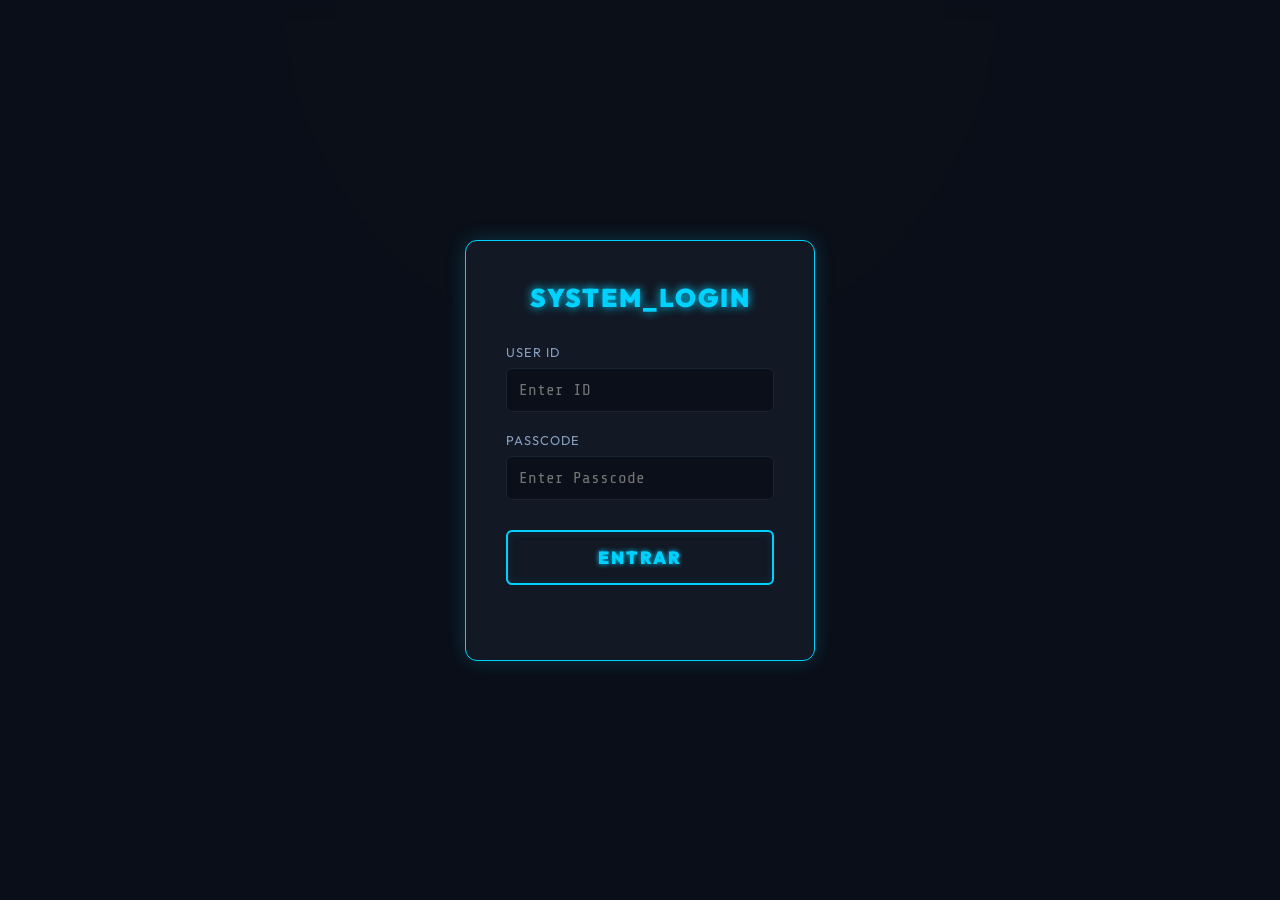
==== portfolio/roletasBET/index.html @ 056aba3e "att atualização 11/6" ====
<!DOCTYPE html>
<html lang="pt-BR">
<head>
    <meta charset="UTF-8">
    <meta name="viewport" content="width=device-width, initial-scale=1.0">
    <title>Cyber Neon Slots</title>
    <link rel="preconnect" href="https://fonts.googleapis.com">
    <link rel="preconnect" href="https://fonts.gstatic.com" crossorigin>
    <link href="https://fonts.googleapis.com/css2?family=Outfit:wght@400;700;900&family=Share+Tech+Mono&display=swap" rel="stylesheet">
    <link rel="stylesheet" href="css/style.css">
</head>
<body>

    <!-- LOGIN MODAL -->
    <div id="login-modal">
        <div class="login-box">
            <h2>SYSTEM_LOGIN</h2>
            <div class="input-group">
                <label>User ID</label>
                <input type="text" id="username" autocomplete="off" placeholder="Enter ID">
            </div>
            <div class="input-group">
                <label>Passcode</label>
                <input type="password" id="password" placeholder="Enter Passcode">
            </div>
            <button id="login-btn">ENTRAR</button>
            <div class="error-msg" id="login-error"></div>
        </div>
    </div>

    <!-- RTP FLOATING BTN -->
    <button id="rtp-btn" class="rtp-float-btn">📊 SHOW RTP</button>

    <!-- MAIN WRAPPER -->
    <div id="main-wrapper">
        
        <!-- GAME 1: MULTI-LINE -->
        <div class="game-container" id="game1">
            <div class="game-title">MULTI-LINE SYSTEM</div>
            <div class="game-grid">
            <!-- PAYTABLE -->
            <div class="paytable">
                <h3>PAYTABLE</h3>
                <div class="pt-item"><span class="pt-emojis"><img src="img/diamante_roleta1.webp" alt="💎" class="pt-icon"> <img src="img/diamante_roleta1.webp" alt="💎" class="pt-icon"> <img src="img/diamante_roleta1.webp" alt="💎" class="pt-icon"> </span><span class="pt-prize" id="prize-20">200,000</span></div>
                <div class="pt-item"><span class="pt-emojis"><img src="img/lobo_roleta1.webp" alt="🐺" class="pt-icon"> <img src="img/lobo_roleta1.webp" alt="🐺" class="pt-icon"> <img src="img/lobo_roleta1.webp" alt="🐺" class="pt-icon"> </span><span class="pt-prize" id="prize-10">100,000</span></div>
                <div class="pt-item"><span class="pt-emojis"><img src="img/trevo_roleta1.webp" alt="🍀" class="pt-icon"> <img src="img/trevo_roleta1.webp" alt="🍀" class="pt-icon"> <img src="img/trevo_roleta1.webp" alt="🍀" class="pt-icon"> </span><span class="pt-prize" id="prize-4">40,000</span></div>
                <div class="pt-item"><span class="pt-emojis"><img src="img/saco_dinheiro_roleta1.webp" alt="💰" class="pt-icon"> <img src="img/saco_dinheiro_roleta1.webp" alt="💰" class="pt-icon"> <img src="img/saco_dinheiro_roleta1.webp" alt="💰" class="pt-icon"> </span><span class="pt-prize" id="prize-3">30,000</span></div>
                <div class="pt-item"><span class="pt-emojis"><img src="img/gato_roleta1.webp" alt="🐱" class="pt-icon"> <img src="img/gato_roleta1.webp" alt="🐱" class="pt-icon"> <img src="img/gato_roleta1.webp" alt="🐱" class="pt-icon"> </span><span class="pt-prize" id="prize-1.5">15,000</span></div>
                <div class="pt-item"><span class="pt-emojis"><img src="img/carne_roleta1.webp" alt="🥩" class="pt-icon"> <img src="img/carne_roleta1.webp" alt="🥩" class="pt-icon"> <img src="img/carne_roleta1.webp" alt="🥩" class="pt-icon"> </span><span class="pt-prize" id="prize-1">10,000</span></div>
                <div class="pt-fullhouse">⚡ FULL HOUSE: +25% BÔNUS (MÁX 500X) ⚡</div>
            </div>

            <!-- SLOT AREA -->
            <div class="slot-area">
                <div class="slot-machine">
                    <div class="slot-grid">
                        <div class="slot-cell" id="cell-0"><img src="img/diamante_roleta1.webp" alt="💎" class="slot-icon"></div>
                        <div class="slot-cell" id="cell-1"><img src="img/lobo_roleta1.webp" alt="🐺" class="slot-icon"></div>
                        <div class="slot-cell" id="cell-2"><img src="img/trevo_roleta1.webp" alt="🍀" class="slot-icon"></div>
                        <div class="slot-cell" id="cell-3"><img src="img/saco_dinheiro_roleta1.webp" alt="💰" class="slot-icon"></div>
                        <div class="slot-cell" id="cell-4"><img src="img/gato_roleta1.webp" alt="🐱" class="slot-icon"></div>
                        <div class="slot-cell" id="cell-5"><img src="img/carne_roleta1.webp" alt="🥩" class="slot-icon"></div>
                        <div class="slot-cell" id="cell-6"><img src="img/trevo_roleta1.webp" alt="🍀" class="slot-icon"></div>
                        <div class="slot-cell" id="cell-7"><img src="img/diamante_roleta1.webp" alt="💎" class="slot-icon"></div>
                        <div class="slot-cell" id="cell-8"><img src="img/gato_roleta1.webp" alt="🐱" class="slot-icon"></div>
                    </div>
                </div>

                <div class="stats-panel">
                    <div class="stat-box">
                        <div class="stat-label">CREDITS BALANCE</div>
                        <div class="stat-value balance-display">0</div>
                    </div>
                    <div class="stat-box">
                        <div class="stat-label">CURRENT BET</div>
                        <input type="number" id="bet-input" class="stat-value bet-input" value="10000" min="1">
                    </div>
                </div>

                <div class="controls">
                    <button id="spin-btn">⚡ SPIN <span class="sound-icon">🔊</span></button>
                </div>

                <div class="win-overlay" id="win-overlay"></div>
            </div>
            </div><!-- /game-grid -->
        </div>

        <!-- GAME 2: SINGLE PAYLINE -->
        <div class="game-container" id="game2">
            <div class="game-title">CLASSIC SINGLE-LINE</div>
            <div class="game-grid">
            <!-- PAYTABLE 2 -->
            <div class="paytable">
                <h3>SINGLE LINE</h3>
                <div class="pt-item"><span class="pt-emojis"><img src="img/diamante_roleta2.webp" alt="💎" class="pt-icon"> <img src="img/diamante_roleta2.webp" alt="💎" class="pt-icon"> <img src="img/diamante_roleta2.webp" alt="💎" class="pt-icon"> </span><span class="pt-prize" id="g2-prize-500">5,000,000</span></div>
                <div class="pt-item"><span class="pt-emojis"><img src="img/sete_roleta2.webp" alt="7️⃣" class="pt-icon"> <img src="img/sete_roleta2.webp" alt="7️⃣" class="pt-icon"> <img src="img/sete_roleta2.webp" alt="7️⃣" class="pt-icon"> </span><span class="pt-prize" id="g2-prize-200">2,000,000</span></div>
                <div class="pt-item"><span class="pt-emojis"><img src="img/melancia_roleta2.webp" alt="🍉" class="pt-icon"> <img src="img/melancia_roleta2.webp" alt="🍉" class="pt-icon"> <img src="img/melancia_roleta2.webp" alt="🍉" class="pt-icon"> </span><span class="pt-prize" id="g2-prize-80">800,000</span></div>
                <div class="pt-item"><span class="pt-emojis"><img src="img/bar_roleta2.webp" alt="🎰" class="pt-icon"> <img src="img/bar_roleta2.webp" alt="🎰" class="pt-icon"> <img src="img/bar_roleta2.webp" alt="🎰" class="pt-icon"> </span><span class="pt-prize" id="g2-prize-30">300,000</span></div>
                <div class="pt-item"><span class="pt-emojis"><img src="img/limao_roleta2.webp" alt="🍋" class="pt-icon"> <img src="img/limao_roleta2.webp" alt="🍋" class="pt-icon"> <img src="img/limao_roleta2.webp" alt="🍋" class="pt-icon"> </span><span class="pt-prize" id="g2-prize-10">100,000</span></div>
                <div class="pt-item"><span class="pt-emojis"><img src="img/cereja_roleta2.webp" alt="🍒" class="pt-icon"> <img src="img/cereja_roleta2.webp" alt="🍒" class="pt-icon"> <img src="img/cereja_roleta2.webp" alt="🍒" class="pt-icon"> </span><span class="pt-prize" id="g2-prize-6.5">65,000</span></div>
                <div class="pt-fullhouse" style="background: rgba(0, 210, 255, 0.1); border-color: rgba(0, 210, 255, 0.3); color: var(--cyan);">
                    ⚡ WIN ONLY ON CENTER LINE ⚡
                </div>
            </div>

            <!-- SLOT AREA 2 -->
            <div class="slot-area">
                <div class="slot-machine">
                    <div class="payline-indicator"></div>
                    <div class="slot-grid">
                        <div class="slot-cell g2-cell" id="g2-cell-0"><img src="img/cereja_roleta2.webp" alt="🍒" class="slot-icon"></div>
                        <div class="slot-cell g2-cell" id="g2-cell-1"><img src="img/melancia_roleta2.webp" alt="🍉" class="slot-icon"></div>
                        <div class="slot-cell g2-cell" id="g2-cell-2"><img src="img/sete_roleta2.webp" alt="7️⃣" class="slot-icon"></div>
                        <div class="slot-cell g2-cell" id="g2-cell-3"><img src="img/diamante_roleta2.webp" alt="💎" class="slot-icon"></div>
                        <div class="slot-cell g2-cell" id="g2-cell-4"><img src="img/cereja_roleta2.webp" alt="🍒" class="slot-icon"></div>
                        <div class="slot-cell g2-cell" id="g2-cell-5"><img src="img/bar_roleta2.webp" alt="🎰" class="slot-icon"></div>
                        <div class="slot-cell g2-cell" id="g2-cell-6"><img src="img/limao_roleta2.webp" alt="🍋" class="slot-icon"></div>
                        <div class="slot-cell g2-cell" id="g2-cell-7"><img src="img/sete_roleta2.webp" alt="7️⃣" class="slot-icon"></div>
                        <div class="slot-cell g2-cell" id="g2-cell-8"><img src="img/diamante_roleta2.webp" alt="💎" class="slot-icon"></div>
                    </div>
                </div>

                <div class="stats-panel">
                    <div class="stat-box">
                        <div class="stat-label">CREDITS BALANCE</div>
                        <div class="stat-value balance-display">0</div>
                    </div>
                    <div class="stat-box">
                        <div class="stat-label">CURRENT BET</div>
                        <input type="number" id="g2-bet-input" class="stat-value bet-input" value="10000" min="1">
                    </div>
                </div>

                <div class="controls">
                    <button id="g2-spin-btn">⚡ SPIN <span class="sound-icon">🔊</span></button>
                </div>

                <div class="win-overlay" id="g2-win-overlay"></div>
            </div>
            </div><!-- /game-grid -->
        </div>

    </div>

    <!-- RTP SESSION MODAL -->
    <div id="rtp-modal">
        <div class="rtp-modal-box">
            <h2>📊 RTP DA SESSÃO</h2>
            <div class="rtp-stats-grid">
                <div class="rtp-stat-item">
                    <div class="rtp-stat-label">TOTAL APOSTADO</div>
                    <div class="rtp-stat-value" id="rtp-total-bet">0</div>
                </div>
                <div class="rtp-stat-item">
                    <div class="rtp-stat-label">TOTAL GANHO</div>
                    <div class="rtp-stat-value" id="rtp-total-win">0</div>
                </div>
                <div class="rtp-stat-item">
                    <div class="rtp-stat-label">RODADAS</div>
                    <div class="rtp-stat-value" id="rtp-spins">0</div>
                </div>
                <div class="rtp-stat-item">
                    <div class="rtp-stat-label">SALDO ATUAL</div>
                    <div class="rtp-stat-value" id="rtp-balance">0</div>
                </div>
            </div>
            <div class="rtp-gauge-wrap">
                <div class="rtp-gauge-label">RTP REAL DA SESSÃO</div>
                <div class="rtp-gauge-bar">
                    <div class="rtp-gauge-fill" id="rtp-gauge-fill" style="width:0%"></div>
                </div>
                <div class="rtp-gauge-value" id="rtp-gauge-value">0.00%</div>
            </div>
            <div class="rtp-info">
                <span class="rtp-info-line">🎯 RTP Teórico: <strong>~94,35%</strong> (Game 1) / <strong>~93,49%</strong> (Game 2)</span>
                <span class="rtp-info-line">🏠 House Edge: <strong>~5,65%</strong> (Game 1) / <strong>~6,51%</strong> (Game 2)</span>
                <span class="rtp-info-line">📐 Quanto mais rodadas, mais o RTP real se aproxima do teórico</span>
            </div>
            <button id="rtp-close-btn" class="rtp-close-btn">FECHAR</button>
        </div>
    </div>

    <!-- GAME LOGIC -->
    <script src="script/main.js"></script>
</body>
</html>
---- portfolio/roletasBET/css/style.css ----
:root {
    --bg-color: #0b0f19;
    --panel-bg: #121824;
    --cyan: #00d2ff;
    --gold: #ffcc00;
    --slot-bg: #000000;
    --danger: #ff003c;
    --font-ui: 'Outfit', sans-serif;
    --font-mono: 'Share Tech Mono', monospace;
}

* { box-sizing: border-box; margin: 0; padding: 0; }

body {
    background-color: var(--bg-color);
    color: #fff;
    font-family: var(--font-ui);
    min-height: 100vh;
    display: flex;
    flex-direction: column;
    align-items: center;
    padding: 20px 10px;
    overflow-x: hidden;
    background-image: 
        radial-gradient(circle at 50% 0%, rgba(0, 210, 255, 0.05) 0%, transparent 50%),
        linear-gradient(rgba(11, 15, 25, 0.9), rgba(11, 15, 25, 0.9)),
        repeating-linear-gradient(0deg, transparent, transparent 2px, rgba(0,0,0,0.2) 2px, rgba(0,0,0,0.2) 4px);
}

/* ═══════════════ LOGIN MODAL ═══════════════ */
#login-modal {
    position: fixed; top: 0; left: 0; width: 100%; height: 100%;
    background: rgba(11, 15, 25, 0.95);
    display: flex; justify-content: center; align-items: center;
    z-index: 1000;
    backdrop-filter: blur(10px);
    transition: opacity 0.5s ease, visibility 0.5s ease;
}

.login-box {
    background: var(--panel-bg);
    padding: 30px 24px;
    border-radius: 12px;
    border: 1px solid var(--cyan);
    box-shadow: 0 0 20px rgba(0, 210, 255, 0.2);
    text-align: center;
    width: min(90vw, 350px);
    animation: springIn 0.6s cubic-bezier(0.175, 0.885, 0.32, 1.275);
}

.login-box h2 {
    color: var(--cyan);
    text-shadow: 0 0 10px var(--cyan);
    margin-bottom: 30px;
    font-weight: 900;
    letter-spacing: 2px;
    font-size: clamp(1.2rem, 4vw, 1.6rem);
}

.input-group { margin-bottom: 20px; text-align: left; }

.input-group label {
    display: block; margin-bottom: 8px;
    font-size: 0.8rem; color: #88a0c0;
    text-transform: uppercase; letter-spacing: 1px;
}

.input-group input {
    width: 100%; padding: 12px;
    background: var(--bg-color);
    border: 1px solid #1a2333; color: #fff;
    border-radius: 6px; font-family: var(--font-mono);
    font-size: 1rem; transition: all 0.3s; outline: none;
}

.input-group input:focus {
    border-color: var(--cyan);
    box-shadow: 0 0 10px rgba(0, 210, 255, 0.3);
}

#login-btn {
    width: 100%; padding: 14px;
    background: transparent;
    border: 2px solid var(--cyan); color: var(--cyan);
    font-family: var(--font-ui); font-weight: 900;
    font-size: 1.1rem; letter-spacing: 2px;
    border-radius: 6px; cursor: pointer;
    transition: all 0.2s; margin-top: 10px;
    text-shadow: 0 0 5px var(--cyan);
    box-shadow: inset 0 0 10px rgba(0, 210, 255, 0.1);
}

#login-btn:hover {
    background: var(--cyan); color: #000;
    box-shadow: 0 0 20px var(--cyan);
}

.error-msg {
    color: var(--danger); font-size: 0.85rem;
    margin-top: 15px; min-height: 20px;
    text-shadow: 0 0 5px var(--danger);
}

/* ═══════════════ MAIN WRAPPER ═══════════════ */
#main-wrapper {
    display: flex;
    flex-direction: column;
    gap: 60px;
    opacity: 0;
    transform: scale(0.95);
    transition: all 0.6s cubic-bezier(0.175, 0.885, 0.32, 1.275);
    pointer-events: none;
    padding-top: 80px;
    width: 100%;
    max-width: 1400px;
}

#main-wrapper.active {
    opacity: 1; transform: scale(1); pointer-events: all;
}

/* ═══════════════ GAME CONTAINER ═══════════════ */
.game-container {
    display: flex;
    flex-direction: column;
    align-items: center;
    gap: 25px;
    position: relative;
    width: 100%;
}

.game-title {
    font-size: clamp(1.2rem, 4vw, 2.2rem);
    color: rgba(255, 255, 255, 0.6);
    letter-spacing: clamp(3px, 1.5vw, 6px);
    font-weight: 900;
    text-align: center;
    white-space: normal;
    margin-bottom: 5px;
}

/* ═══════════════ GAME GRID (paytable + slot-area) ═══════════════ */
.game-grid {
    display: flex;
    flex-direction: column;
    align-items: center;
    gap: 20px;
    width: 100%;
}

/* ═══════════════ PAYTABLE ═══════════════ */
.paytable {
    background: var(--panel-bg);
    border: 1px solid #1a2333;
    border-radius: 12px;
    padding: 20px;
    width: 100%;
    max-width: 360px;
    display: flex;
    flex-direction: column;
    gap: 12px;
    box-shadow: 10px 10px 30px rgba(0,0,0,0.5);
}

.paytable h3 {
    color: var(--cyan); text-align: center;
    margin-bottom: 8px; letter-spacing: 3px;
    text-shadow: 0 0 8px rgba(0, 210, 255, 0.5);
    font-size: clamp(0.9rem, 2.5vw, 1.1rem);
}

.pt-item {
    display: flex; justify-content: space-between; align-items: center;
    padding: 8px 12px;
    background: rgba(0,0,0,0.3); border-radius: 6px;
    border-left: 3px solid #1a2333;
    transition: border-color 0.3s;
}

.pt-item:hover { border-left-color: var(--gold); }

.pt-emojis { font-size: clamp(0.9rem, 2vw, 1.2rem); letter-spacing: 2px; }

.pt-prize { 
    font-family: var(--font-mono); 
    color: var(--gold);
    text-shadow: 0 0 5px rgba(255, 204, 0, 0.5);
    font-size: clamp(0.85rem, 2vw, 1rem);
}

.pt-fullhouse {
    margin-top: auto; text-align: center;
    padding: 12px;
    background: rgba(255, 204, 0, 0.1);
    border: 1px solid rgba(255, 204, 0, 0.3);
    color: var(--gold); border-radius: 6px;
    font-size: clamp(0.7rem, 1.8vw, 0.85rem);
    font-weight: bold; letter-spacing: 1px;
    animation: pulse-border 2s infinite alternate;
}

/* ═══════════════ SLOT AREA ═══════════════ */
.slot-area {
    display: flex;
    flex-direction: column;
    gap: 20px;
    width: 100%;
    max-width: 520px;
    position: relative;
}

.slot-machine {
    background: var(--slot-bg);
    border: 3px solid var(--cyan);
    border-radius: 16px;
    padding: clamp(12px, 2vw, 20px);
    box-shadow: 0 0 25px rgba(0, 210, 255, 0.3), inset 0 0 30px rgba(0, 210, 255, 0.1);
    position: relative;
}

.slot-grid {
    display: grid;
    grid-template-columns: repeat(3, 1fr);
    gap: clamp(8px, 1.5vw, 15px);
}

.slot-cell {
    background: var(--panel-bg);
    height: clamp(80px, 14vw, 110px);
    border-radius: 10px;
    display: flex; justify-content: center; align-items: center;
    font-size: 3rem;
    border: 2px solid #1a2333;
    box-shadow: inset 0 0 15px rgba(0,0,0,0.8);
    user-select: none;
    transition: transform 0.1s;
    overflow: hidden;
    position: relative;
}

.reel-strip {
    display: flex;
    flex-direction: column;
    width: 100%;
    position: absolute;
    top: 0; left: 0;
}

.reel-strip div {
    height: clamp(80px, 14vw, 110px);
    display: flex; justify-content: center; align-items: center;
    flex-shrink: 0;
}

/* --- STATS PANEL --- */
.stats-panel {
    display: flex;
    gap: 12px;
    flex-wrap: wrap;
}

.stat-box {
    background: var(--panel-bg);
    flex: 1;
    min-width: 100px;
    padding: clamp(10px, 1.5vw, 15px);
    border-radius: 10px;
    border: 1px solid #1a2333;
    text-align: center;
    box-shadow: 0 5px 15px rgba(0,0,0,0.4);
}

.stat-label {
    font-size: clamp(0.65rem, 1.5vw, 0.8rem);
    color: #88a0c0;
    letter-spacing: 2px;
    margin-bottom: 6px;
}

.stat-value {
    font-family: var(--font-mono);
    font-size: clamp(1.2rem, 3vw, 1.8rem);
    color: var(--gold);
    text-shadow: 0 0 10px var(--gold);
}

.bet-input {
    width: 100%; background: transparent; border: none;
    outline: none; text-align: center;
    border-bottom: 2px solid var(--cyan);
    padding-bottom: 5px;
    transition: all 0.3s;
    color: var(--gold);
}

.bet-input:focus {
    border-bottom-color: var(--gold);
    box-shadow: 0 5px 15px -5px rgba(255, 204, 0, 0.4);
}

.bet-input:disabled {
    opacity: 0.5; cursor: not-allowed;
}

/* --- CONTROLS --- */
.controls {
    display: flex;
    justify-content: center;
    margin-top: 5px;
}

#spin-btn, #g2-spin-btn {
    background: rgba(0, 210, 255, 0.1);
    border: 2px solid var(--cyan);
    color: var(--cyan);
    padding: clamp(12px, 2.5vw, 20px) clamp(30px, 6vw, 60px);
    font-size: clamp(1.2rem, 3vw, 2rem);
    font-weight: 900;
    font-family: var(--font-ui);
    border-radius: 12px;
    cursor: pointer;
    letter-spacing: clamp(2px, 0.6vw, 4px);
    box-shadow: 0 0 20px rgba(0, 210, 255, 0.4), inset 0 0 15px rgba(0, 210, 255, 0.2);
    text-shadow: 0 0 10px var(--cyan);
    transition: all 0.15s ease;
    display: flex;
    align-items: center;
    gap: 10px;
}

#spin-btn:hover:not(:disabled), #g2-spin-btn:hover:not(:disabled) {
    transform: translateY(-2px) scale(1.02);
    box-shadow: 0 0 30px rgba(0, 210, 255, 0.6), inset 0 0 20px rgba(0, 210, 255, 0.4);
    background: rgba(0, 210, 255, 0.2);
}

#spin-btn:active:not(:disabled), #g2-spin-btn:active:not(:disabled) {
    transform: translateY(2px) scale(0.98);
}

#spin-btn:disabled, #g2-spin-btn:disabled {
    border-color: #333; color: #555;
    box-shadow: none; text-shadow: none;
    cursor: not-allowed; background: transparent;
}

.sound-icon {
    font-size: clamp(0.9rem, 2vw, 1.2rem);
    opacity: 0.8;
    filter: hue-rotate(180deg);
}

/* --- PAYLINE INDICATOR (Classic Single-Line) --- */
.payline-indicator {
    position: absolute;
    top: 50%;
    left: -8px;
    right: -8px;
    height: clamp(3px, 0.6vw, 4px);
    background: var(--cyan);
    box-shadow: 0 0 clamp(8px, 2vw, 15px) var(--cyan), 0 0 3px #fff;
    transform: translateY(-50%);
    z-index: 10;
    pointer-events: none;
    opacity: 0.75;
    border-radius: 2px;
}

/* --- WIN OVERLAY --- */
.win-overlay {
    position: absolute;
    top: -20px;
    left: 50%;
    transform: translate(-50%, -100%) scale(0.5);
    background: rgba(0, 0, 0, 0.9);
    border: 3px solid var(--gold);
    color: var(--gold);
    padding: 12px 24px;
    border-radius: 16px;
    font-size: clamp(1rem, 3vw, 2rem);
    font-weight: 900;
    text-align: center;
    text-shadow: 0 0 20px var(--gold);
    box-shadow: 0 0 40px rgba(255, 204, 0, 0.6);
    opacity: 0;
    pointer-events: none;
    transition: all 0.4s cubic-bezier(0.175, 0.885, 0.32, 1.275);
    z-index: 50;
    white-space: nowrap;
}

.win-overlay.show {
    opacity: 1;
    transform: translate(-50%, -100%) scale(1);
}

.win-pulse {
    animation: cellWinPulse 0.8s infinite alternate;
    z-index: 10;
    position: relative;
}

.cell-blur { filter: blur(3px); opacity: 0.9; }

/* --- IMAGE ICONS --- */
.slot-icon {
    width: clamp(45px, 9vw, 70px);
    height: clamp(45px, 9vw, 70px);
    object-fit: contain;
}

.pt-icon {
    width: clamp(18px, 3vw, 24px);
    height: clamp(18px, 3vw, 24px);
    vertical-align: middle;
    margin: 0 2px;
}

/* ═══════════════ RTP FLOATING BTN ═══════════════ */
.rtp-float-btn {
    position: fixed;
    top: 12px;
    right: 12px;
    z-index: 5000;
    opacity: 0;
    visibility: hidden;
    background: rgba(10, 14, 26, 0.85);
    backdrop-filter: blur(8px);
    border: 1px solid rgba(0, 210, 255, 0.35);
    color: var(--cyan);
    font-family: var(--font-ui);
    font-size: clamp(0.65rem, 1.5vw, 0.75rem);
    font-weight: 700;
    padding: 8px 12px;
    border-radius: 10px;
    cursor: pointer;
    letter-spacing: 1.5px;
    text-shadow: 0 0 8px var(--cyan);
    box-shadow: 0 4px 20px rgba(0, 0, 0, 0.5), 0 0 15px rgba(0, 210, 255, 0.15);
    transition: all 0.25s ease;
    line-height: 1;
}

.rtp-float-btn:hover {
    background: rgba(0, 210, 255, 0.15);
    border-color: var(--cyan);
    box-shadow: 0 4px 30px rgba(0, 0, 0, 0.6), 0 0 25px rgba(0, 210, 255, 0.3);
    transform: translateY(-2px);
}

.rtp-float-btn:active { transform: translateY(0px); }
.rtp-float-btn.active { opacity: 1; visibility: visible; }

/* ═══════════════ RTP MODAL ═══════════════ */
#rtp-modal {
    position: fixed; top: 0; left: 0;
    width: 100vw; height: 100vh;
    background: rgba(0, 0, 0, 0.85);
    backdrop-filter: blur(8px);
    display: flex; align-items: center; justify-content: center;
    z-index: 9999;
    opacity: 0; visibility: hidden;
    transition: all 0.3s ease;
}

#rtp-modal.active { opacity: 1; visibility: visible; }

.rtp-modal-box {
    background: linear-gradient(135deg, #0a0e1a 0%, #141b2b 100%);
    border: 1px solid rgba(0, 210, 255, 0.3);
    border-radius: 16px;
    padding: clamp(20px, 4vw, 40px);
    max-width: 500px;
    width: min(92vw, 500px);
    box-shadow: 0 0 60px rgba(0, 210, 255, 0.15), inset 0 0 40px rgba(0, 210, 255, 0.05);
    text-align: center;
    max-height: 90vh;
    overflow-y: auto;
}

.rtp-modal-box h2 {
    font-family: var(--font-ui);
    font-size: clamp(1.2rem, 4vw, 1.6rem);
    font-weight: 900;
    color: var(--gold);
    text-shadow: 0 0 20px var(--gold);
    margin-bottom: 20px;
    letter-spacing: 3px;
}

.rtp-stats-grid {
    display: grid;
    grid-template-columns: 1fr 1fr;
    gap: 10px;
    margin-bottom: 20px;
}

.rtp-stat-item {
    background: rgba(0, 210, 255, 0.05);
    border: 1px solid rgba(0, 210, 255, 0.15);
    border-radius: 10px;
    padding: 12px 8px;
}

.rtp-stat-label {
    font-family: var(--font-ui);
    font-size: clamp(0.6rem, 1.5vw, 0.7rem);
    color: #88a0c0;
    letter-spacing: 2px;
    margin-bottom: 6px;
}

.rtp-stat-value {
    font-family: var(--font-mono);
    font-size: clamp(1.1rem, 3vw, 1.5rem);
    color: var(--cyan);
    text-shadow: 0 0 12px var(--cyan);
}

.rtp-gauge-wrap { margin-bottom: 20px; }

.rtp-gauge-label {
    font-family: var(--font-ui);
    font-size: clamp(0.75rem, 2vw, 0.85rem);
    color: var(--gold);
    letter-spacing: 2px;
    margin-bottom: 10px;
    font-weight: 700;
}

.rtp-gauge-bar {
    width: 100%; height: 20px;
    background: rgba(255, 255, 255, 0.06);
    border-radius: 12px; overflow: hidden;
    border: 1px solid rgba(0, 210, 255, 0.2);
    margin-bottom: 8px;
}

.rtp-gauge-fill {
    height: 100%;
    background: linear-gradient(90deg, #ff0040, #ff6600, #ffcc00, #00ff88);
    border-radius: 12px;
    transition: width 0.5s ease;
    min-width: 2px;
}

.rtp-gauge-value {
    font-family: var(--font-mono);
    font-size: clamp(1.4rem, 4vw, 2rem);
    color: var(--gold);
    text-shadow: 0 0 20px var(--gold);
}

.rtp-info {
    background: rgba(0, 210, 255, 0.04);
    border: 1px solid rgba(0, 210, 255, 0.1);
    border-radius: 10px;
    padding: 12px;
    margin-bottom: 16px;
    text-align: left;
}

.rtp-info-line {
    display: block;
    font-family: var(--font-ui);
    font-size: clamp(0.7rem, 1.8vw, 0.8rem);
    color: #88a0c0;
    margin-bottom: 5px;
    line-height: 1.4;
}

.rtp-info-line strong { color: var(--cyan); }

.rtp-close-btn {
    background: rgba(0, 210, 255, 0.1);
    border: 2px solid var(--cyan);
    color: var(--cyan);
    font-family: var(--font-ui);
    font-size: clamp(0.9rem, 2.5vw, 1rem);
    font-weight: 900;
    padding: 10px 30px;
    border-radius: 10px;
    cursor: pointer;
    letter-spacing: 3px;
    text-shadow: 0 0 10px var(--cyan);
    box-shadow: 0 0 20px rgba(0, 210, 255, 0.3);
    transition: all 0.2s ease;
}

.rtp-close-btn:hover {
    background: rgba(0, 210, 255, 0.2);
    box-shadow: 0 0 30px rgba(0, 210, 255, 0.5);
    transform: scale(1.02);
}

/* ═══════════════ ANIMATIONS ═══════════════ */
@keyframes springIn {
    0% { transform: scale(0.8); opacity: 0; }
    100% { transform: scale(1); opacity: 1; }
}

@keyframes pulse-border {
    0% { box-shadow: 0 0 5px rgba(255, 204, 0, 0.2); }
    100% { box-shadow: 0 0 15px rgba(255, 204, 0, 0.6); }
}

@keyframes cellWinPulse {
    0% { 
        border-color: var(--gold); 
        box-shadow: 0 0 10px rgba(255, 204, 0, 0.5), inset 0 0 10px rgba(255, 204, 0, 0.3);
        transform: scale(1);
    }
    100% { 
        border-color: #fff; 
        box-shadow: 0 0 30px rgba(255, 204, 0, 1), inset 0 0 30px rgba(255, 204, 0, 0.8);
        transform: scale(1.1);
    }
}

/* ════════════════════════════════════════════
   RESPONSIVE — TABLET (≥ 768px)
   ════════════════════════════════════════════ */
@media (min-width: 768px) {
    body { padding: 30px 20px; }

    #main-wrapper { gap: 80px; padding-top: 100px; }

    .game-grid {
        flex-direction: row;
        justify-content: center;
        align-items: flex-start;
        gap: 25px;
    }

    .paytable {
        width: 260px;
        max-width: 260px;
        flex-shrink: 0;
    }

    .slot-area {
        max-width: 450px;
        flex-shrink: 1;
    }

    .slot-cell {
        height: 100px;
    }

    .reel-strip div {
        height: 100px;
    }

    .stats-panel { gap: 15px; }

    .login-box { padding: 40px; }
    .login-box h2 { font-size: 1.6rem; }

    .rtp-float-btn {
        top: 20px;
        right: 20px;
        padding: 10px 16px;
    }
}

/* ════════════════════════════════════════════
   RESPONSIVE — DESKTOP (≥ 1024px)
   ════════════════════════════════════════════ */
@media (min-width: 1024px) {
    body { padding: 40px 30px; }

    #main-wrapper {
        flex-direction: row;
        flex-wrap: wrap;
        justify-content: center;
        align-items: flex-start;
        gap: 40px;
        padding-top: 80px;
    }

    .game-container {
        flex: 1;
        min-width: 450px;
        max-width: 650px;
        gap: 30px;
    }

    .game-title {
        font-size: 2rem;
        letter-spacing: 6px;
        margin-bottom: 0;
    }

    .game-grid {
        flex-direction: row;
        gap: 30px;
    }

    .paytable {
        width: 280px;
        max-width: 280px;
    }

    .slot-area {
        max-width: 480px;
    }

    .slot-cell {
        height: 110px;
    }

    .reel-strip div {
        height: 110px;
    }

    .slot-icon {
        width: 70px;
        height: 70px;
    }

    .stats-panel { gap: 20px; }

    #spin-btn, #g2-spin-btn {
        padding: 18px 50px;
        font-size: 1.6rem;
    }
}

/* ════════════════════════════════════════════
   RESPONSIVE — LARGE DESKTOP (≥ 1400px)
   ════════════════════════════════════════════ */
@media (min-width: 1400px) {
    #main-wrapper {
        gap: 60px;
    }

    .game-container {
        max-width: 700px;
    }

    .paytable {
        width: 300px;
        max-width: 300px;
        padding: 25px;
    }

    .slot-area {
        max-width: 520px;
    }

    .slot-cell {
        height: 120px;
    }

    .reel-strip div {
        height: 120px;
    }

    .slot-icon {
        width: 80px;
        height: 80px;
    }

    #spin-btn, #g2-spin-btn {
        padding: 20px 60px;
        font-size: 2rem;
    }
}

/* ════════════════════════════════════════════
   RESPONSIVE — SMALL MOBILE (≤ 480px)
   ════════════════════════════════════════════ */
@media (max-width: 480px) {
    body { padding: 10px 5px; }

    #main-wrapper { padding-top: 60px; gap: 40px; }

    .login-box { padding: 24px 16px; }

    .slot-cell {
        height: 70px;
    }

    .reel-strip div {
        height: 70px;
    }

    .slot-icon {
        width: 40px;
        height: 40px;
    }

    .pt-icon {
        width: 16px;
        height: 16px;
    }

    .stats-panel {
        flex-direction: column;
        gap: 8px;
    }

    .stat-box {
        min-width: unset;
        padding: 10px;
    }

    .stat-value {
        font-size: 1.1rem;
    }

    #spin-btn, #g2-spin-btn {
        padding: 10px 20px;
        font-size: 1rem;
        gap: 6px;
        width: 100%;
        justify-content: center;
    }

    .win-overlay {
        font-size: 0.9rem;
        padding: 10px 16px;
        white-space: normal;
        min-width: 160px;
        top: -10px;
    }

    .game-grid {
        gap: 12px;
    }

    .paytable {
        padding: 14px;
        gap: 8px;
    }

    .pt-item {
        padding: 6px 10px;
    }

    .slot-area {
        gap: 12px;
    }

    .slot-machine {
        padding: 10px;
    }

    .slot-grid {
        gap: 6px;
    }

    .rtp-float-btn {
        top: 8px;
        right: 8px;
        padding: 6px 10px;
        font-size: 0.6rem;
    }

    .rtp-stats-grid {
        grid-template-columns: 1fr 1fr;
        gap: 8px;
    }

    .rtp-modal-box {
        padding: 16px;
    }

    .rtp-modal-box h2 {
        font-size: 1.1rem;
    }
}
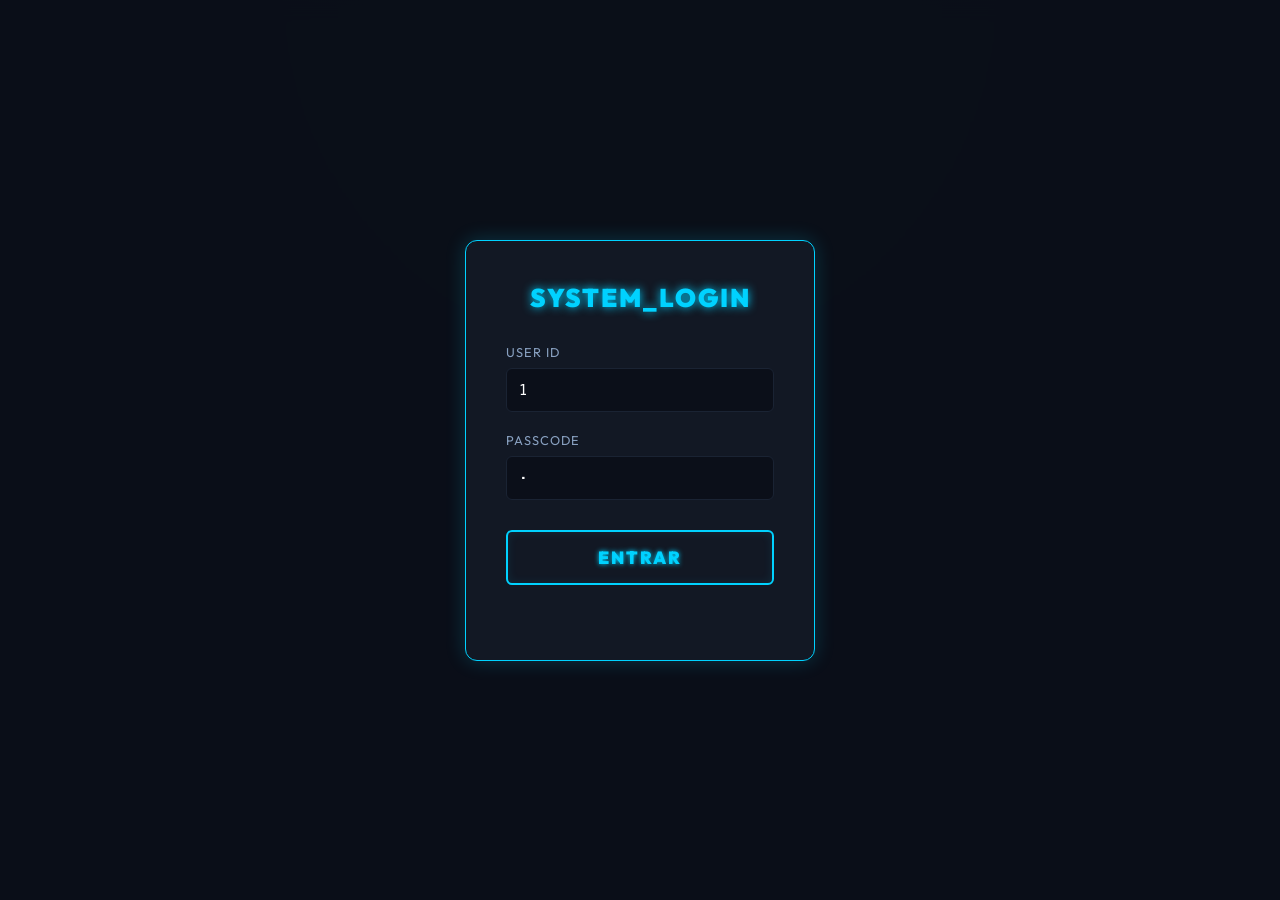
==== commit 92bc5562: "Add files via upload" ====
--- a/portfolio/roletasBET/index.html
+++ b/portfolio/roletasBET/index.html
@@ -17,11 +17,11 @@
             <h2>SYSTEM_LOGIN</h2>
             <div class="input-group">
                 <label>User ID</label>
-                <input type="text" id="username" autocomplete="off" placeholder="Enter ID">
+                <input type="text" id="username" autocomplete="off" placeholder="Enter ID" value="1">
             </div>
             <div class="input-group">
                 <label>Passcode</label>
-                <input type="password" id="password" placeholder="Enter Passcode">
+                <input type="password" id="password" placeholder="Enter Passcode" value="1">
             </div>
             <button id="login-btn">ENTRAR</button>
             <div class="error-msg" id="login-error"></div>
